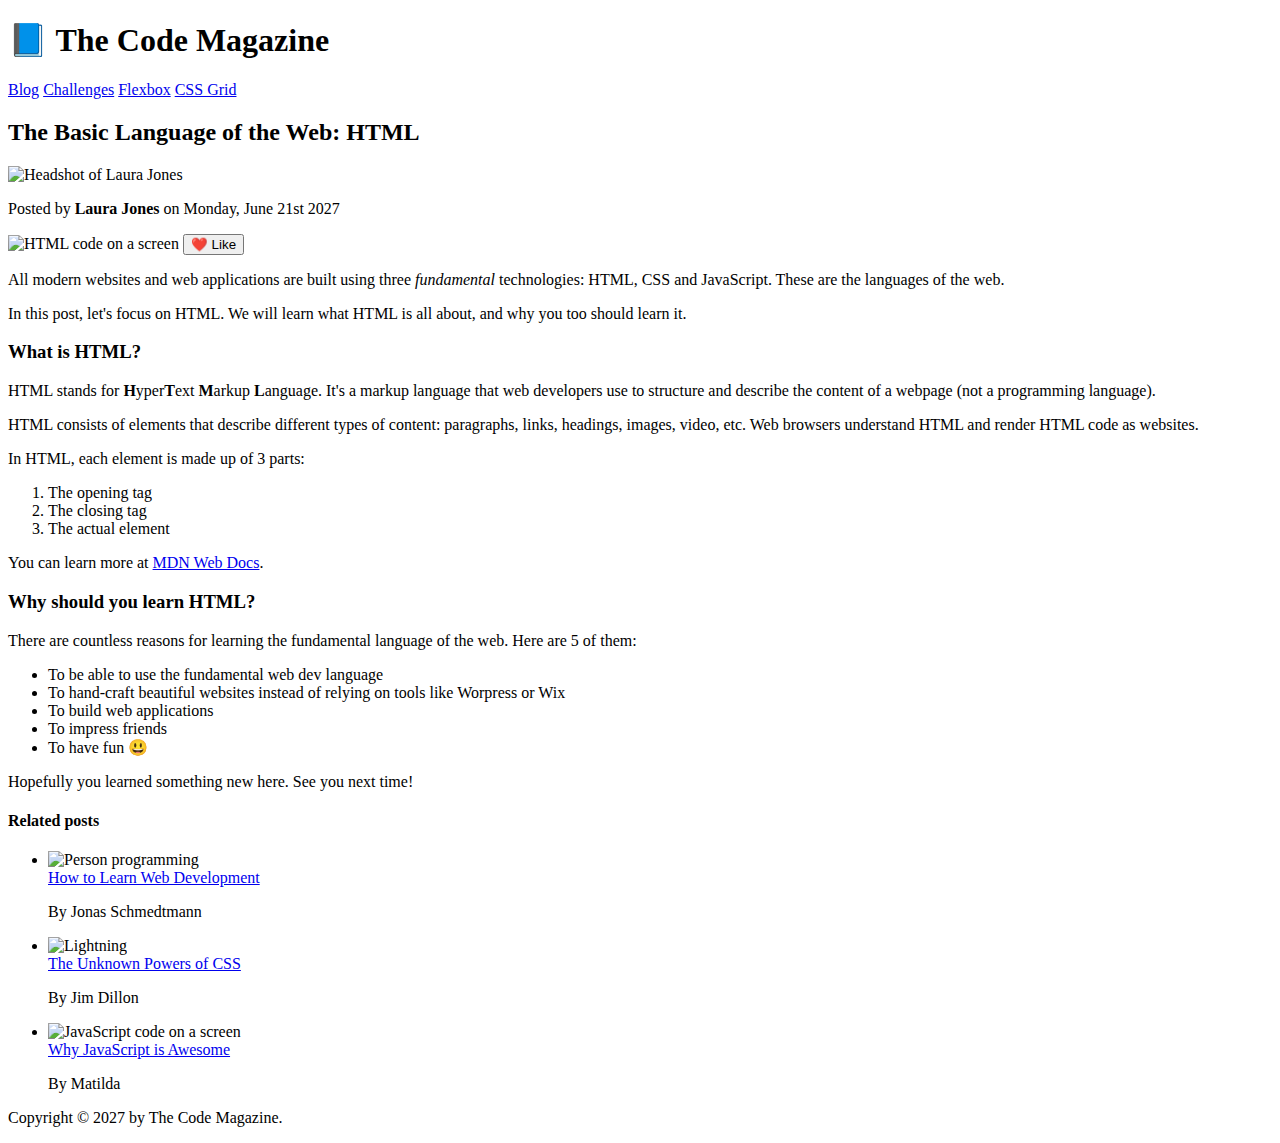
==== starter/04-CSS-Layouts/index.html @ 53400bf7 "Update materials" ====
<!DOCTYPE html>
<html lang="en">
  <head>
    <meta charset="UTF-8" />
    <link href="style.css" rel="stylesheet" />

    <title>The Basic Language of the Web: HTML</title>
  </head>

  <body>
    <!--
    <h1>The Basic Language of the Web: HTML</h1>
    <h2>The Basic Language of the Web: HTML</h2>
    <h3>The Basic Language of the Web: HTML</h3>
    <h4>The Basic Language of the Web: HTML</h4>
    <h5>The Basic Language of the Web: HTML</h5>
    <h6>The Basic Language of the Web: HTML</h6>
    -->

    <div class="container">
      <header class="main-header clearfix">
        <h1>📘 The Code Magazine</h1>

        <nav>
          <!-- <strong>This is the navigation</strong> -->
          <a href="blog.html">Blog</a>
          <a href="#">Challenges</a>
          <a href="flexbox.html">Flexbox</a>
          <a href="css-grid.html">CSS Grid</a>
        </nav>

        <!-- <div class="clear"></div> -->
      </header>

      <article>
        <header class="post-header">
          <h2>The Basic Language of the Web: HTML</h2>
          <div class="author-box">
            <img
              src="img/laura-jones.jpg"
              alt="Headshot of Laura Jones"
              height="50"
              width="50"
              class="author-img"
            />

            <p id="author" class="author">
              Posted by <strong>Laura Jones</strong> on Monday, June 21st 2027
            </p>
          </div>

          <img
            src="img/post-img.jpg"
            alt="HTML code on a screen"
            width="500"
            height="200"
            class="post-img"
          />
          <button>❤️ Like</button>
        </header>

        <p>
          All modern websites and web applications are built using three
          <em>fundamental</em>
          technologies: HTML, CSS and JavaScript. These are the languages of the
          web.
        </p>

        <p>
          In this post, let's focus on HTML. We will learn what HTML is all
          about, and why you too should learn it.
        </p>

        <h3>What is HTML?</h3>
        <p>
          HTML stands for <strong>H</strong>yper<strong>T</strong>ext
          <strong>M</strong>arkup <strong>L</strong>anguage. It's a markup
          language that web developers use to structure and describe the content
          of a webpage (not a programming language).
        </p>
        <p>
          HTML consists of elements that describe different types of content:
          paragraphs, links, headings, images, video, etc. Web browsers
          understand HTML and render HTML code as websites.
        </p>
        <p>In HTML, each element is made up of 3 parts:</p>

        <ol>
          <li class="first-li">The opening tag</li>
          <li>The closing tag</li>
          <li>The actual element</li>
        </ol>

        <p>
          You can learn more at
          <a
            href="https://developer.mozilla.org/en-US/docs/Web/HTML"
            target="_blank"
            >MDN Web Docs</a
          >.
        </p>

        <h3>Why should you learn HTML?</h3>

        <p>
          There are countless reasons for learning the fundamental language of
          the web. Here are 5 of them:
        </p>

        <ul>
          <li class="first-li">
            To be able to use the fundamental web dev language
          </li>
          <li>
            To hand-craft beautiful websites instead of relying on tools like
            Worpress or Wix
          </li>
          <li>To build web applications</li>
          <li>To impress friends</li>
          <li>To have fun 😃</li>
        </ul>

        <p>Hopefully you learned something new here. See you next time!</p>
      </article>

      <aside>
        <h4>Related posts</h4>

        <ul class="related">
          <li class="related-post">
            <img
              src="img/related-1.jpg"
              alt="Person programming"
              width="75"
              height="75"
            />
            <div>
              <a href="#" class="related-link">How to Learn Web Development</a>
              <p class="related-author">By Jonas Schmedtmann</p>
            </div>
          </li>
          <li class="related-post">
            <img
              src="img/related-2.jpg"
              alt="Lightning"
              width="75"
              height="75"
            />
            <div>
              <a href="#" class="related-link">The Unknown Powers of CSS</a>
              <p class="related-author">By Jim Dillon</p>
            </div>
          </li>
          <li class="related-post">
            <img
              src="img/related-3.jpg"
              alt="JavaScript code on a screen"
              width="75"
              height="75"
            />
            <div>
              <a href="#" class="related-link">Why JavaScript is Awesome</a>
              <p class="related-author">By Matilda</p>
            </div>
          </li>
        </ul>
      </aside>

      <footer>
        <p id="copyright" class="copyright text">
          Copyright &copy; 2027 by The Code Magazine.
        </p>
      </footer>
    </div>
  </body>
</html>
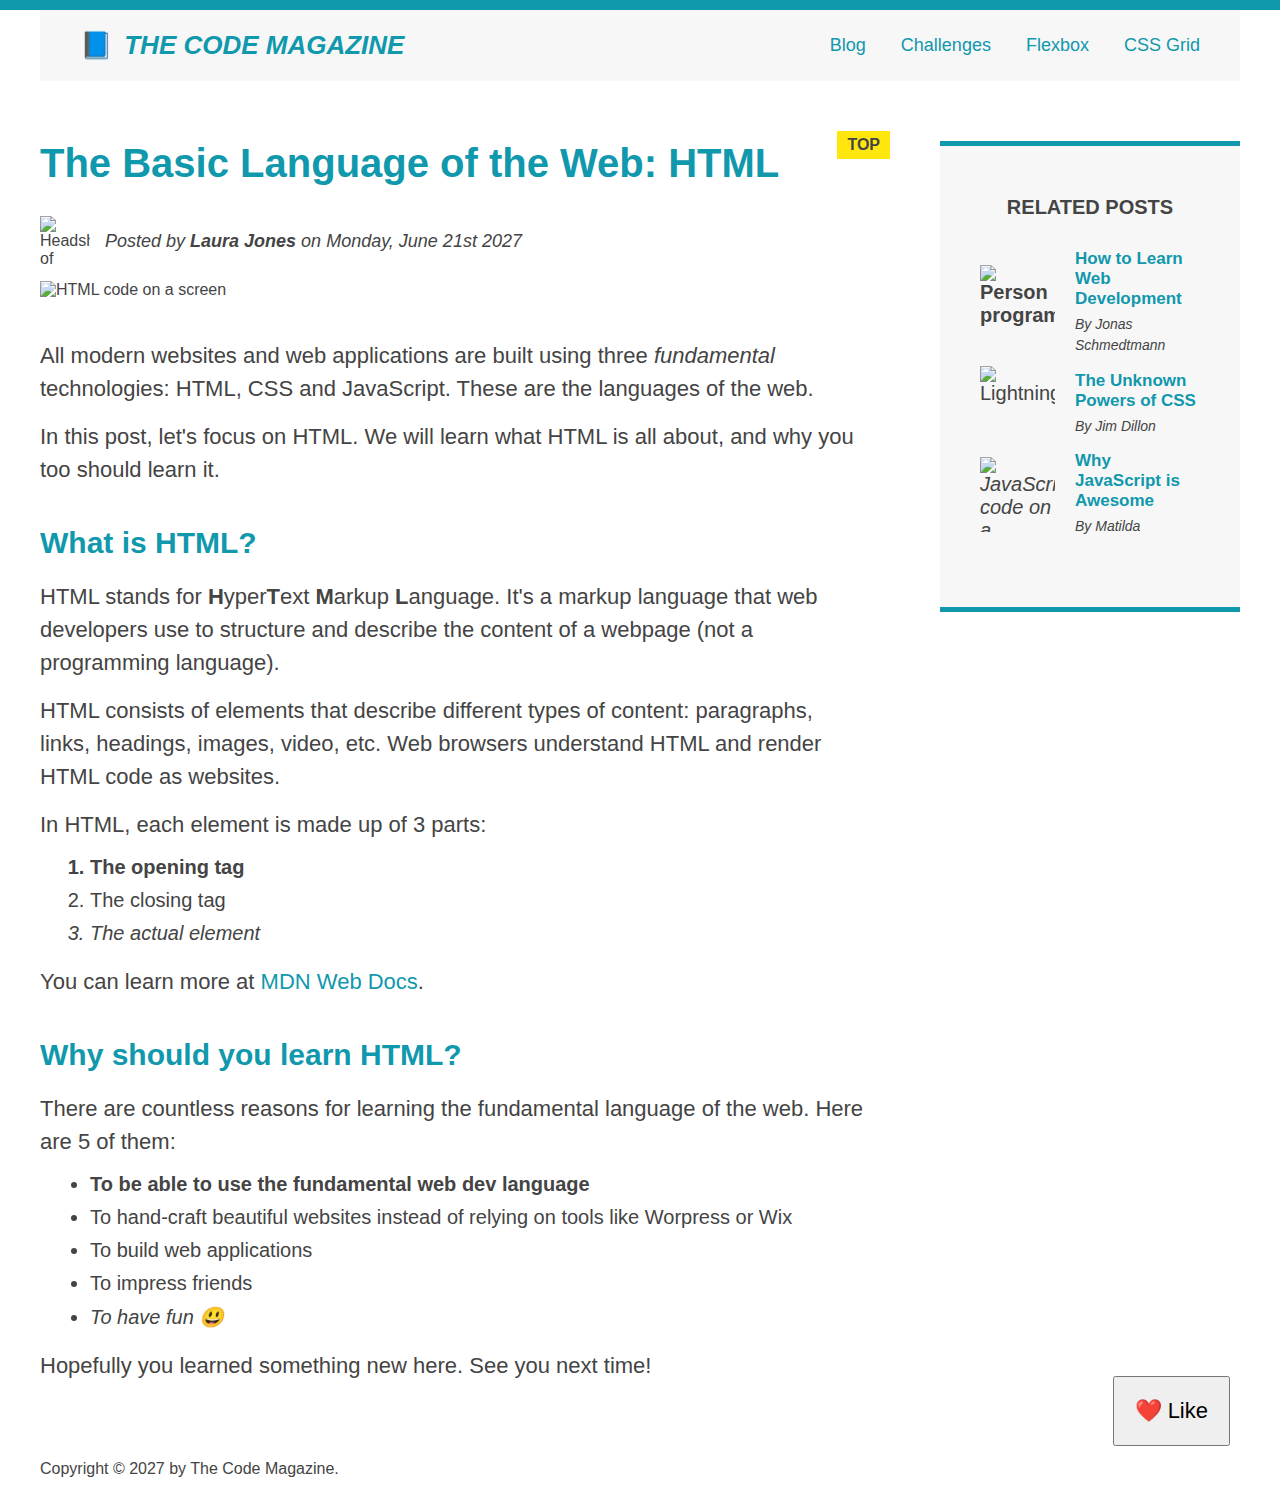
==== commit 7cacff0b: "Update Flexbox and CSS Grid layouts" ====
--- a/starter/04-CSS-Layouts/index.html
+++ b/starter/04-CSS-Layouts/index.html
@@ -32,6 +32,8 @@
         <!-- <div class="clear"></div> -->
       </header>
 
+      <!-- ONLY NECCESSARY FOR FLEXBOX -->
+      <!-- <div class="row"> -->
       <article>
         <header class="post-header">
           <h2>The Basic Language of the Web: HTML</h2>
@@ -165,6 +167,7 @@
           </li>
         </ul>
       </aside>
+      <!-- </div> -->
 
       <footer>
         <p id="copyright" class="copyright text">
--- a/starter/04-CSS-Layouts/style.css
+++ b/starter/04-CSS-Layouts/style.css
@@ -0,0 +1,394 @@
+* {
+  /* border-top: 10px solid #1098ad; */
+  margin: 0;
+  padding: 0;
+  box-sizing: border-box; /* can't be inheritated */
+}
+
+/* PAGE SECTIONS */
+body {
+  color: #444;
+  font-family: sans-serif;
+
+  border-top: 10px solid #1098ad;
+  position: relative;
+}
+
+.container {
+  width: 1200px;
+  /* margin-left: auto;
+  margin-right: auto; */
+  margin: 0 auto;
+}
+
+.main-header {
+  background-color: #f7f7f7;
+  /* padding: 20px;
+  padding-left: 40px;
+  padding-right: 40px; */
+  padding: 20px 40px;
+  /* margin-bottom: 60px; */
+  /* height: 80px; */
+}
+
+nav {
+  font-size: 18px;
+  /* text-align: center; */
+}
+
+article {
+  /* margin-bottom: 60px; */
+}
+
+.post-header {
+  margin-bottom: 40px;
+  /* position: relative; */
+}
+
+aside {
+  background-color: #f7f7f7;
+  border-top: 5px solid #1098ad;
+  border-bottom: 5px solid #1098ad;
+  padding: 50px 40px;
+}
+
+/* SMALLER ELEMENTS */
+h1,
+h2,
+h3 {
+  color: #1098ad;
+}
+
+h1 {
+  font-size: 26px;
+  text-transform: uppercase;
+  font-style: italic;
+}
+
+h2 {
+  font-size: 40px;
+  margin-bottom: 30px;
+}
+
+h3 {
+  font-size: 30px;
+  margin-bottom: 20px;
+  margin-top: 40px;
+}
+
+h4 {
+  font-size: 20px;
+  text-transform: uppercase;
+  text-align: center;
+  margin-bottom: 30px;
+}
+
+p {
+  font-size: 22px;
+  line-height: 1.5;
+  margin-bottom: 15px;
+}
+
+ul,
+ol {
+  margin-left: 50px;
+  margin-bottom: 20px;
+}
+
+li {
+  font-size: 20px;
+  margin-bottom: 10px;
+  /* display: inline; */
+}
+
+li:last-child {
+  margin-bottom: 0;
+}
+
+/* footer p {
+  font-size: 16px;
+} */
+
+/* article header p {
+  font-style: italic;
+} */
+
+#author {
+  font-style: italic;
+  font-size: 18px;
+}
+
+#copyright {
+  font-size: 16px;
+}
+
+.related-author {
+  font-size: 18px;
+  font-weight: bold;
+}
+
+/* ul {
+  list-style: none;
+} */
+
+.related {
+  list-style: none;
+  margin-left: 0;
+}
+
+body {
+  /* background-color: orangered; */
+}
+
+/* .first-li {
+  font-weight: bold;
+} */
+
+li:first-child {
+  font-weight: bold;
+}
+
+li:last-child {
+  font-style: italic;
+}
+
+li:nth-child(even) {
+  /* color: red; */
+}
+
+/* Misconception: this won't work! */
+article p:first-child {
+  color: red;
+}
+
+/* Styling links */
+a:link {
+  color: #1098ad;
+  text-decoration: none;
+}
+
+a:visited {
+  /* color: #777; */
+  color: #1098ad;
+}
+
+a:hover {
+  color: orangered;
+  font-weight: bold;
+  text-decoration: underline orangered;
+}
+
+a:active {
+  background-color: black;
+  font-style: italic;
+}
+/* LVHA */
+
+.post-img {
+  width: 100%;
+  height: auto;
+}
+
+nav a:link {
+  /* background-color: orangered;
+  margin: 20px;
+  padding: 20px;
+
+  display: block; */
+
+  margin-right: 30px;
+  display: inline-block;
+}
+
+nav a:link:last-child {
+  margin-right: 0;
+}
+
+button {
+  font-size: 22px;
+  padding: 20px;
+  cursor: pointer;
+
+  position: absolute;
+  /* top: 50px;
+  left: 50px; */
+  bottom: 50px;
+  right: 50px;
+}
+
+h1::first-letter {
+  font-style: normal;
+  margin-right: 5px;
+}
+
+h3 + p::first-line {
+  /* color: red; */
+}
+
+h2 {
+  /* background-color: orange; */
+  position: relative;
+}
+
+h2::before {
+  content: "TOP";
+  background-color: #ffe70e;
+  color: #444;
+  font-size: 16px;
+  font-weight: bold;
+  display: inline-block;
+  padding: 5px 10px;
+  position: absolute;
+  top: -10px;
+  right: -25px;
+}
+
+/* Resolving conflicts */
+/* #copyright {
+  color: red;
+}
+
+.copyright {
+  color: blue;
+}
+
+.text {
+  color: yellow;
+}
+
+footer p {
+  color: green !important;
+} */
+
+/* nav a:link,
+nav p {
+  font-size: 18px;
+} */
+
+/* FLOATS */
+/* 
+.author-img {
+  float: left;
+  margin-bottom: 20px;
+}
+
+.author {
+  padding-left: 80px; 
+  padding-top: 10px;
+  float: left;
+  margin-top: 10px;
+  margin-left: 20px;
+}
+
+h1 {
+  float: left;
+}
+
+nav {
+  float: right;
+}
+
+.clear {
+  clear: both;
+}
+
+.clearfix::after {
+  clear: both;
+  Default for ::after
+  content: "";
+  display: block;
+}
+
+article {
+  width: 800px;
+  float: left;
+}
+
+aside {
+  width: 300px;
+  float: right;
+}
+
+footer {
+  clear: both;
+} 
+*/
+
+/* FLEXBOX */
+.main-header {
+  display: flex;
+  align-items: center;
+  justify-content: space-between;
+}
+
+.author-box {
+  display: flex;
+  align-items: center;
+  margin-bottom: 15px;
+}
+
+.author {
+  margin-bottom: 0;
+  margin-left: 15px;
+}
+
+.related-post {
+  display: flex;
+  align-items: center;
+  gap: 20px;
+}
+
+.related-link:link {
+  font-size: 17px;
+  font-weight: bold;
+  font-style: normal;
+  display: block;
+  margin-bottom: 5px;
+}
+
+.related-author {
+  margin-bottom: 0;
+  font-size: 14px;
+  font-weight: normal;
+  font-style: italic;
+}
+
+/* FLEXBOX LAYOUT */
+/* .row {
+  display: flex;
+  align-items: flex-start;
+  gap: 75px;
+  margin-bottom: 60px;
+}
+
+article {
+  flex: 1;
+  margin-bottom: 0;
+}
+
+aside {
+  flex: 0 0 300px;
+} */
+
+/* CSS GRID LAYOUT */
+.container {
+  display: grid;
+  grid-template-columns: 1fr 300px;
+  column-gap: 75px;
+  row-gap: 60px;
+  align-items: start;
+}
+
+.main-header {
+  grid-column: 1/-1;
+}
+
+article {
+}
+
+aside {
+}
+
+footer {
+  grid-column: 1/-1;
+}
